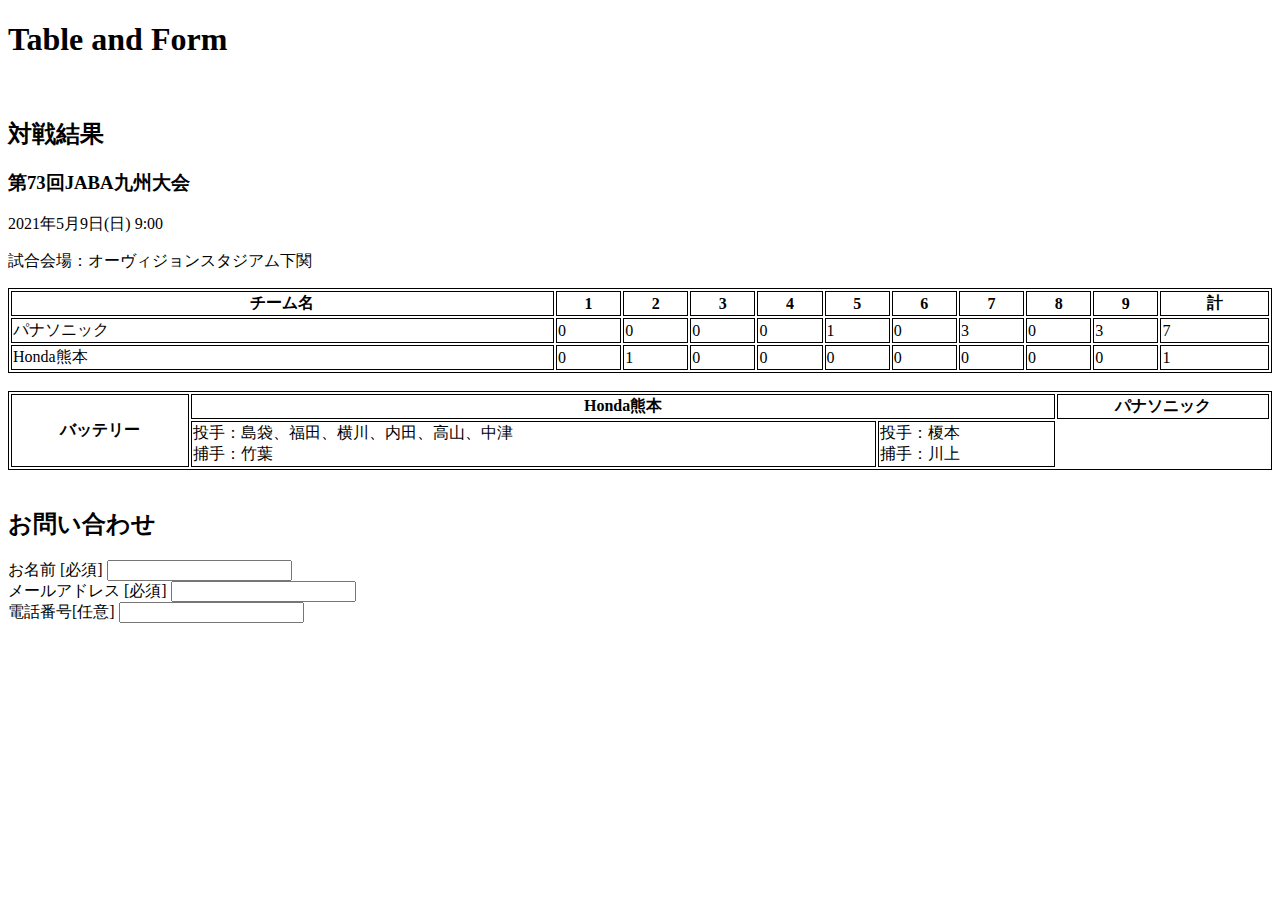
==== table-form/index.html @ 0b644805 "Update index.html" ====
<!DOCTYPE html>
<html lang="en">
<head>
    <meta charset="UTF-8">
    <meta http-equiv="X-UA-Compatible" content="IE=edge">
    <meta name="viewport" content="width=device-width, initial-scale=1.0">
    <title>Table Form</title>
     <style>
        table, th, td {
            border: solid 1px black;
        }
     </style>
</head>
<body>
    <h1>Table and Form</h1><br>
    <h2>対戦結果</h2>
    <h3>第73回JABA九州大会</h3>
    <p>2021年5月9日(日) 9:00</p>
    <p>試合会場：オーヴィジョンスタジアム下関</p>
    <table style="width: 100%">
     <tr>
        <th>チーム名</th>
        <th>1</th>
        <th>2</th>
        <th>3</th>
        <th>4</th>
        <th>5</th>
        <th>6</th>
        <th>7</th>
        <th>8</th>
        <th>9</th>
        <th>計</th>
     </tr>
     <tr>
        <td>パナソニック</td>
        <td>0</td>
        <td>0</td>
        <td>0</td>
        <td>0</td>
        <td>1</td>
        <td>0</td>
        <td>3</td>
        <td>0</td>
        <td>3</td>
        <td>7</td>
     </tr>
     <tr>
        <td>Honda熊本</td>
        <td>0</td>
        <td>1</td>
        <td>0</td>
        <td>0</td>
        <td>0</td>
        <td>0</td>
        <td>0</td>
        <td>0</td>
        <td>0</td>
        <td>1</td>
     </tr>
    </table><br>

    <table style="width:100%">
     <tr>
        <th rowspan="2">バッテリー</th>
        <th colspan="5">Honda熊本</th>
        <th colspan="5">パナソニック</th>
     </tr>
     <tr>
        <td>投手：島袋、福田、横川、内田、高山、中津 <br> 捕手：竹葉</td>
        <td>投手：榎本 <br> 捕手：川上</td>
     </tr>
    </table><br>

    <h2>お問い合わせ</h2>
        <label for="name">お名前 [必須]</label>
        <input type="text" id="name" name="name"><br>
        <label for="email">メールアドレス [必須]</label>
        <input type="email" id="email" name="email"><br>
        <label for="number">電話番号[任意]</label>
        <input type="text" id="number" name="number"><br>

</body>
</html>
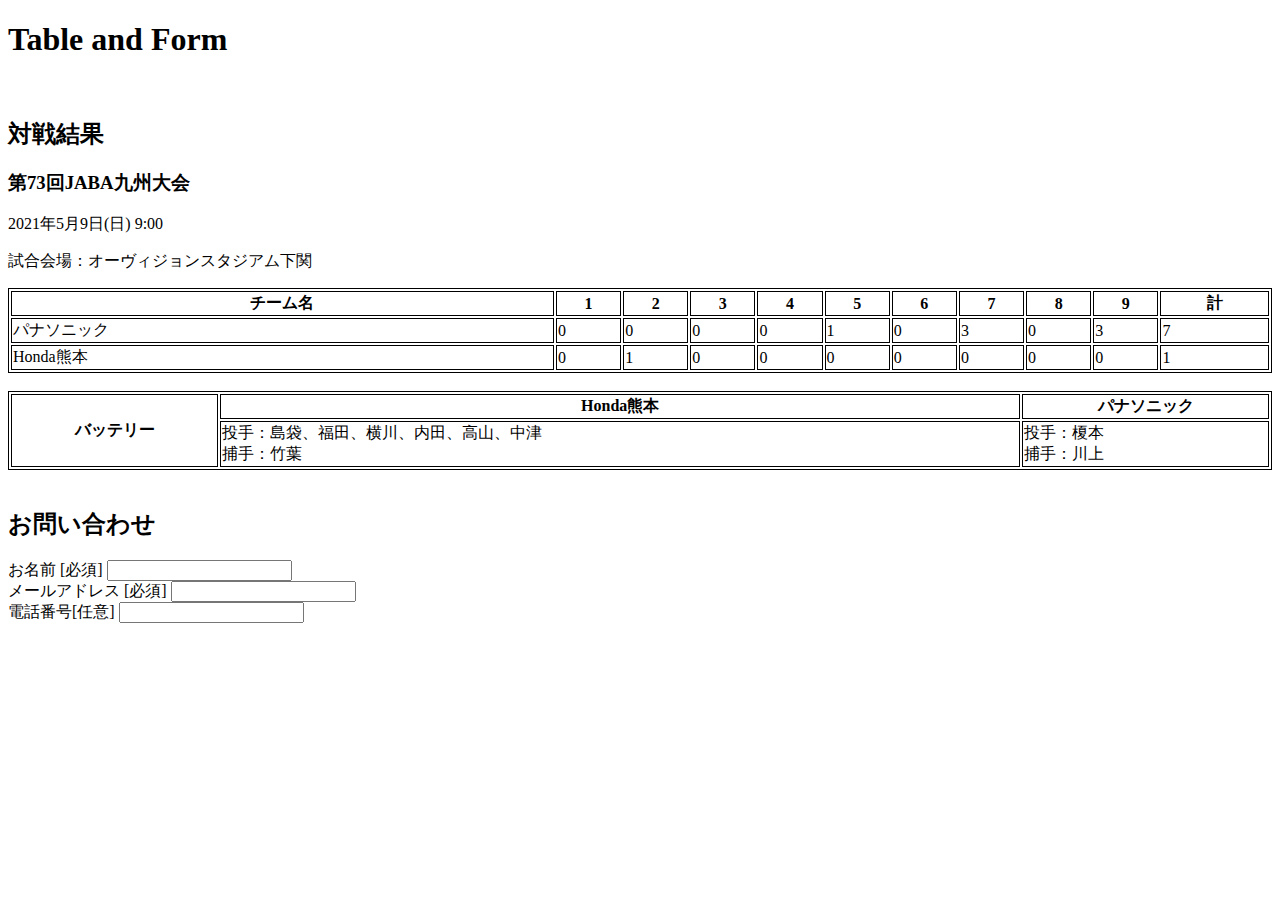
==== commit 809e43c2: "Update index.html" ====
--- a/table-form/index.html
+++ b/table-form/index.html
@@ -62,8 +62,8 @@
     <table style="width:100%">
      <tr>
         <th rowspan="2">バッテリー</th>
-        <th colspan="5">Honda熊本</th>
-        <th colspan="5">パナソニック</th>
+        <th>Honda熊本</th>
+        <th>パナソニック</th>
      </tr>
      <tr>
         <td>投手：島袋、福田、横川、内田、高山、中津 <br> 捕手：竹葉</td>
@@ -78,6 +78,7 @@
         <input type="email" id="email" name="email"><br>
         <label for="number">電話番号[任意]</label>
         <input type="text" id="number" name="number"><br>
+        
 
 </body>
 </html>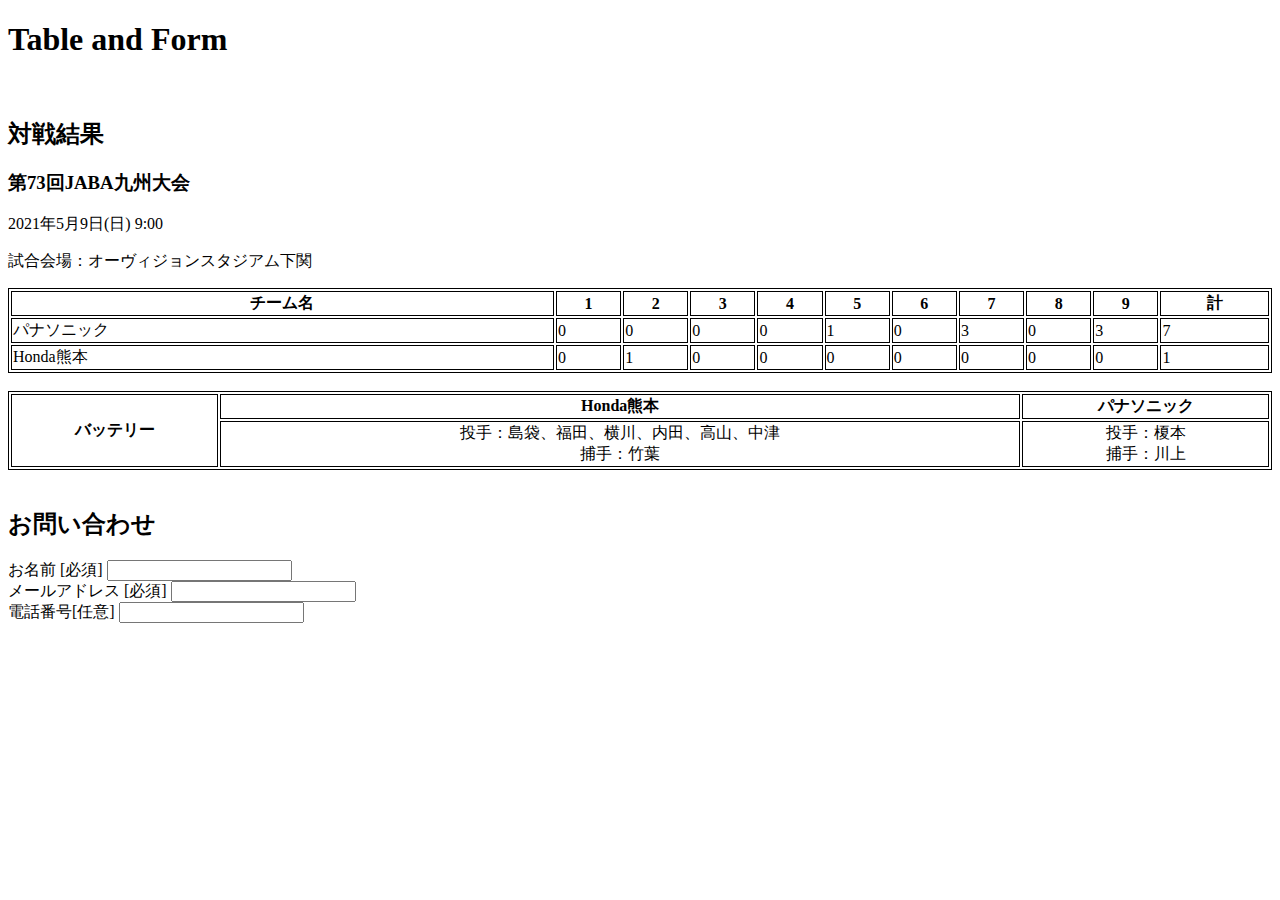
==== commit b2d1bbd8: "Update index.html" ====
--- a/table-form/index.html
+++ b/table-form/index.html
@@ -59,7 +59,7 @@
      </tr>
     </table><br>
 
-    <table style="width:100%">
+    <table style="width:100%; text-align: center">
      <tr>
         <th rowspan="2">バッテリー</th>
         <th>Honda熊本</th>
@@ -78,7 +78,7 @@
         <input type="email" id="email" name="email"><br>
         <label for="number">電話番号[任意]</label>
         <input type="text" id="number" name="number"><br>
-        
+        <label for=""></label>
 
 </body>
 </html>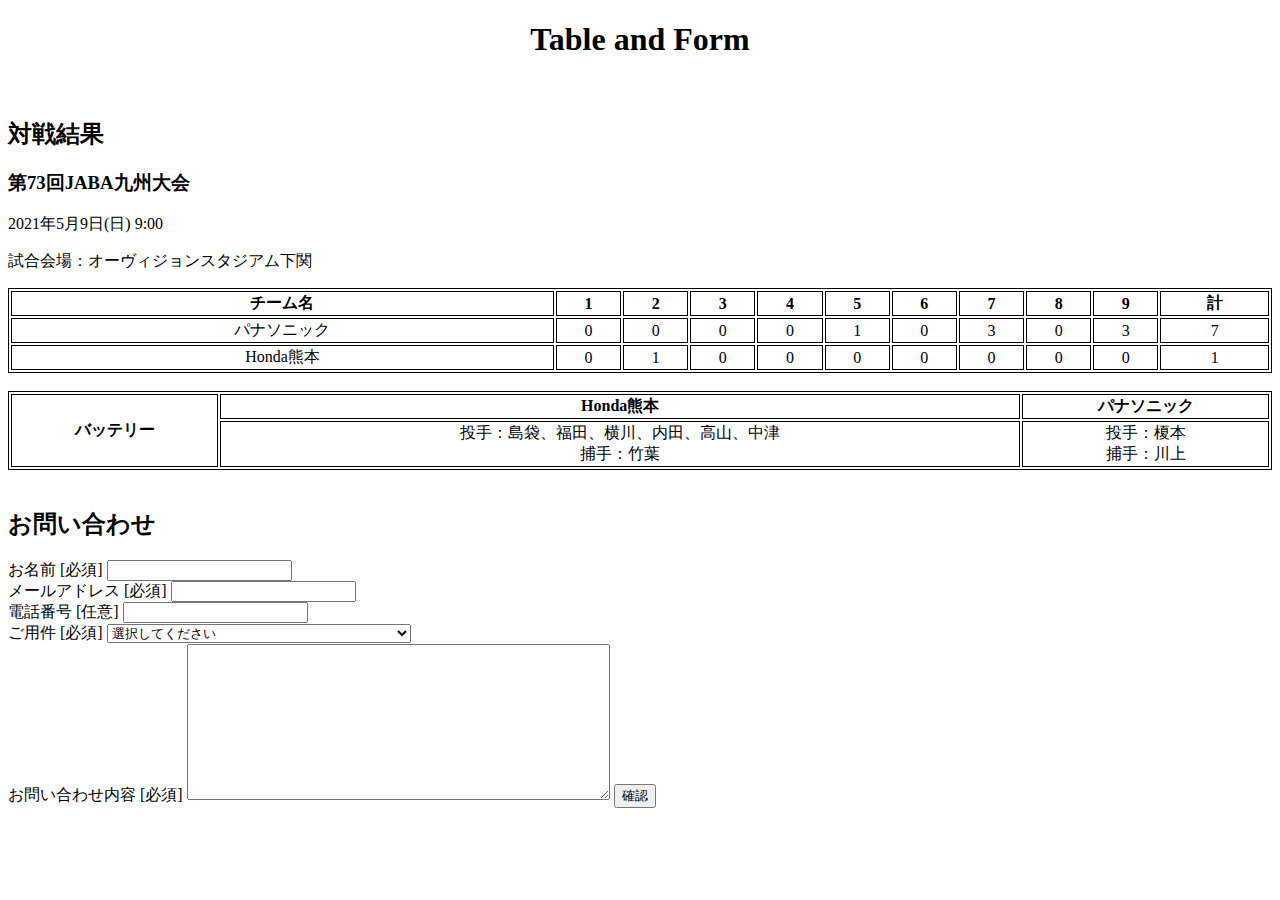
==== commit eef0bd0e: "Update index.html" ====
--- a/table-form/index.html
+++ b/table-form/index.html
@@ -12,12 +12,12 @@
      </style>
 </head>
 <body>
-    <h1>Table and Form</h1><br>
+    <h1 style="text-align: center;">Table and Form</h1><br>
     <h2>対戦結果</h2>
     <h3>第73回JABA九州大会</h3>
     <p>2021年5月9日(日) 9:00</p>
     <p>試合会場：オーヴィジョンスタジアム下関</p>
-    <table style="width: 100%">
+    <table style="width:100%; text-align: center">
      <tr>
         <th>チーム名</th>
         <th>1</th>
@@ -72,13 +72,28 @@
     </table><br>
 
     <h2>お問い合わせ</h2>
+    <form>
         <label for="name">お名前 [必須]</label>
         <input type="text" id="name" name="name"><br>
         <label for="email">メールアドレス [必須]</label>
         <input type="email" id="email" name="email"><br>
-        <label for="number">電話番号[任意]</label>
+        <label for="number">電話番号 [任意]</label>
         <input type="text" id="number" name="number"><br>
-        <label for=""></label>
-
+        <label for="option">ご用件 [必須]</label>
+            <select name="option" id="option">
+                <option value="" disabled selected>選択してください</option>
+                <option value="書籍についてのご質問(個人のお客様)">書籍についてのご質問(個人のお客様)</option>
+                <option value="書籍についてのご質問(取次・書店様)">書籍についてのご質問(取次・書店様)</option>
+                <option value="書籍についてのご質問(メディア関係者様)">書籍についてのご質問(メディア関係者様)</option>
+                <option value="アルバイト・パートに関するお問い合わせ">アルバイト・パートに関するお問い合わせ</option>
+                <option value="仕事のご依頼・お問い合わせ">仕事のご依頼・お問い合わせ</option>
+                <option value="外部スタッフのご希望(フリーの方、制作会社様)">外部スタッフのご希望(フリーの方、制作会社様)</option>
+                <option value="その他のお問合せ">その他のお問合せ</option>
+            </select>
+            <br>
+        <label for="enquiry">お問い合わせ内容 [必須]</label>
+        <textarea name="enquiry" id="enquiry" cols="50" rows="10"></textarea>
+        <button type="button">確認</button>
+    </form>
 </body>
 </html>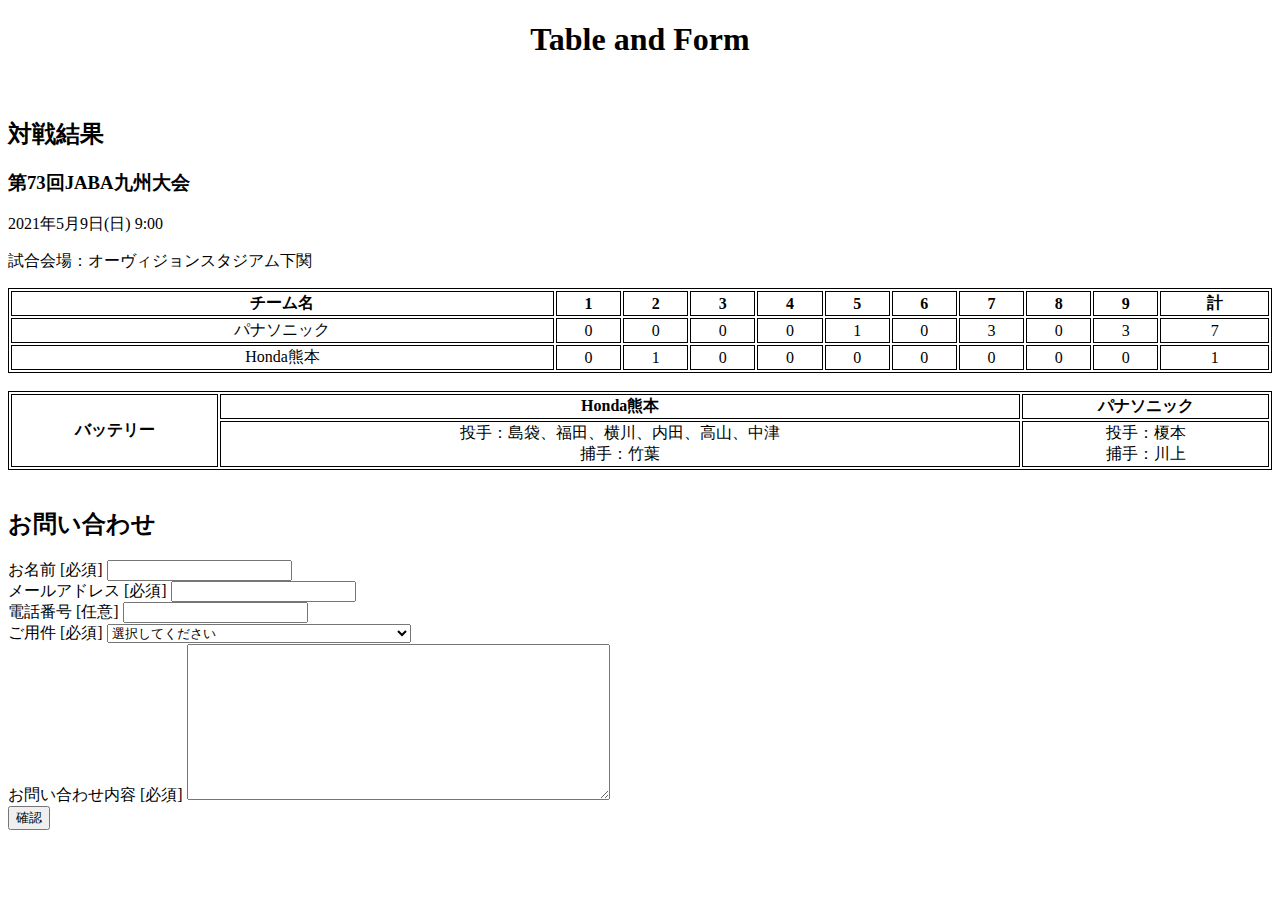
==== commit 866081e3: "Update index.html" ====
--- a/table-form/index.html
+++ b/table-form/index.html
@@ -93,6 +93,7 @@
             <br>
         <label for="enquiry">お問い合わせ内容 [必須]</label>
         <textarea name="enquiry" id="enquiry" cols="50" rows="10"></textarea>
+        <br>
         <button type="button">確認</button>
     </form>
 </body>
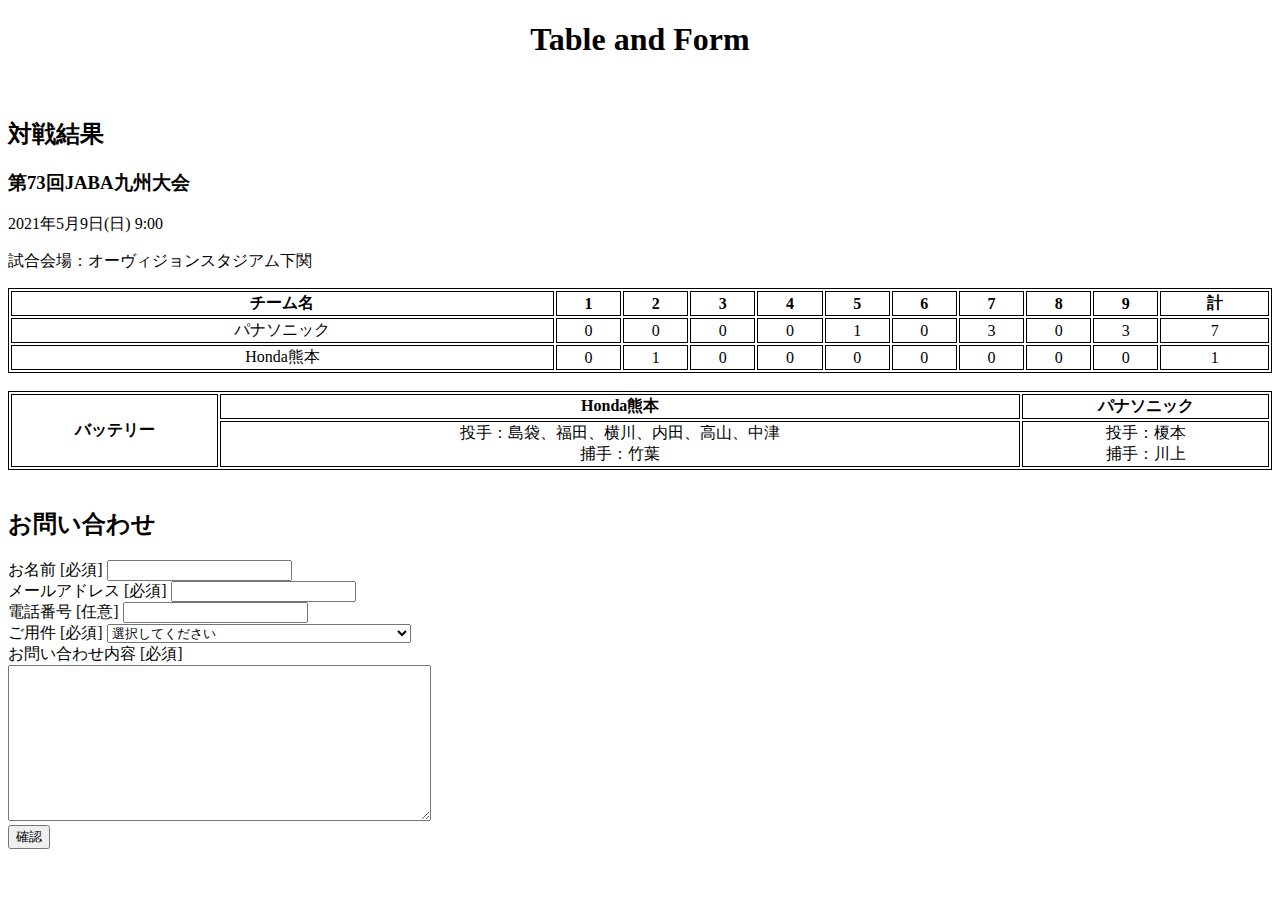
==== commit 9a276f44: "Update index.html" ====
--- a/table-form/index.html
+++ b/table-form/index.html
@@ -91,7 +91,7 @@
                 <option value="その他のお問合せ">その他のお問合せ</option>
             </select>
             <br>
-        <label for="enquiry">お問い合わせ内容 [必須]</label>
+        <label for="enquiry">お問い合わせ内容 [必須]</label><br>
         <textarea name="enquiry" id="enquiry" cols="50" rows="10"></textarea>
         <br>
         <button type="button">確認</button>
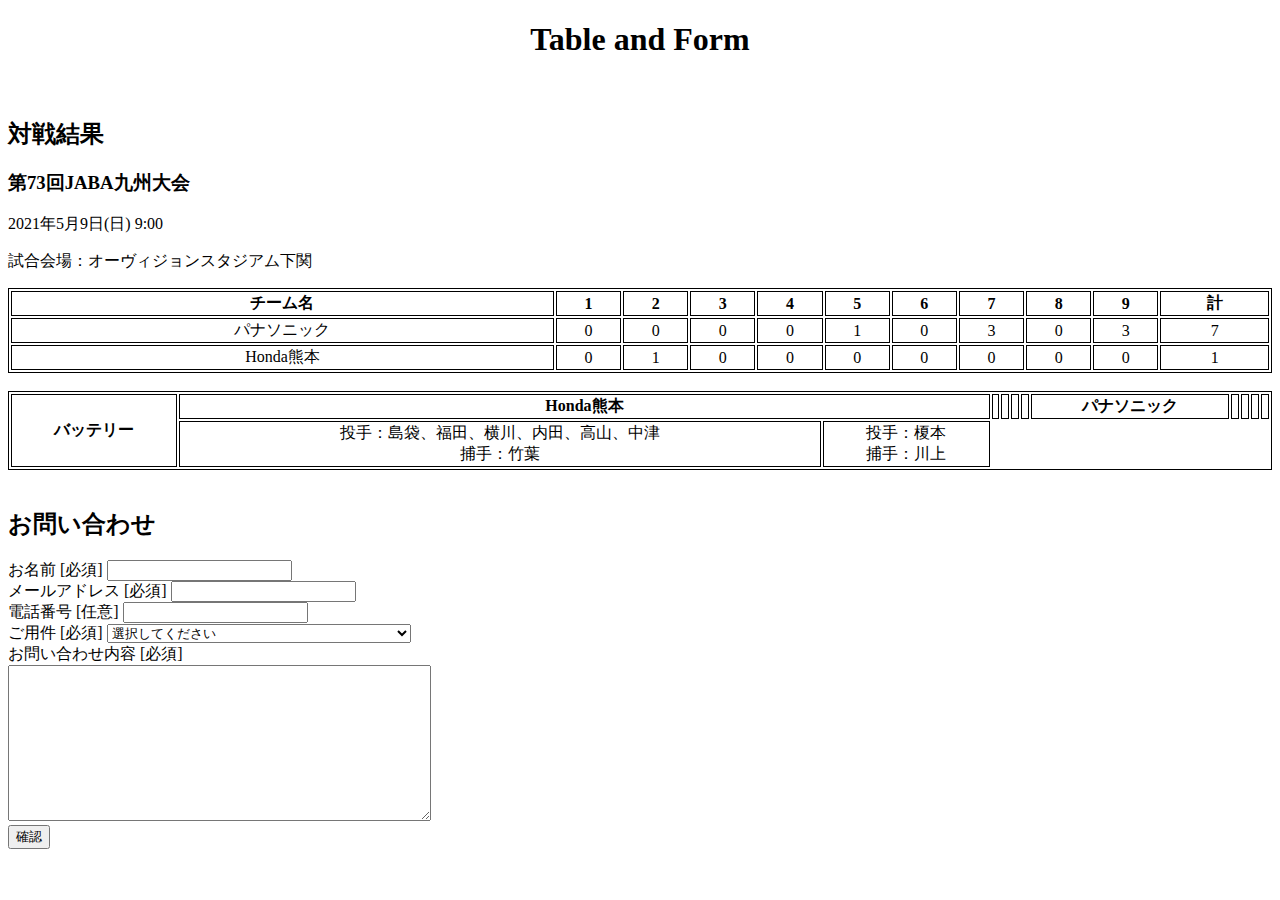
==== commit 04cb5cc4: "Update index.html" ====
--- a/table-form/index.html
+++ b/table-form/index.html
@@ -62,8 +62,16 @@
     <table style="width:100%; text-align: center">
      <tr>
         <th rowspan="2">バッテリー</th>
-        <th>Honda熊本</th>
-        <th>パナソニック</th>
+        <th colspan="5">Honda熊本</th>
+        <th></th>
+        <th></th>
+        <th></th>
+        <th></th>
+        <th colspan="5">パナソニック</th>
+        <th></th>
+        <th></th>
+        <th></th>
+        <th></th>
      </tr>
      <tr>
         <td>投手：島袋、福田、横川、内田、高山、中津 <br> 捕手：竹葉</td>
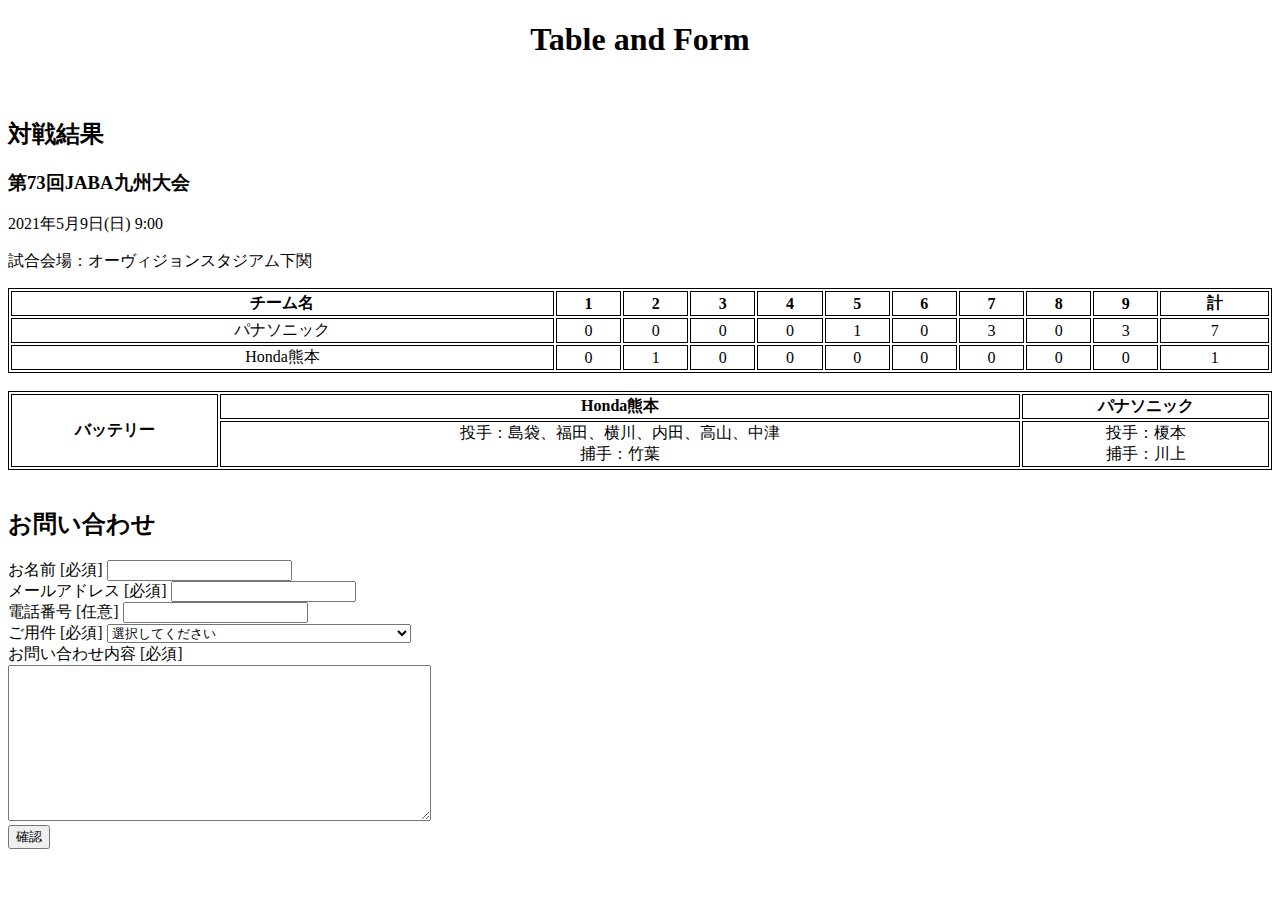
==== commit 9b2a53b3: "Update index.html" ====
--- a/table-form/index.html
+++ b/table-form/index.html
@@ -62,16 +62,8 @@
     <table style="width:100%; text-align: center">
      <tr>
         <th rowspan="2">バッテリー</th>
-        <th colspan="5">Honda熊本</th>
-        <th></th>
-        <th></th>
-        <th></th>
-        <th></th>
-        <th colspan="5">パナソニック</th>
-        <th></th>
-        <th></th>
-        <th></th>
-        <th></th>
+        <th>Honda熊本</th>
+        <th>パナソニック</th>
      </tr>
      <tr>
         <td>投手：島袋、福田、横川、内田、高山、中津 <br> 捕手：竹葉</td>
